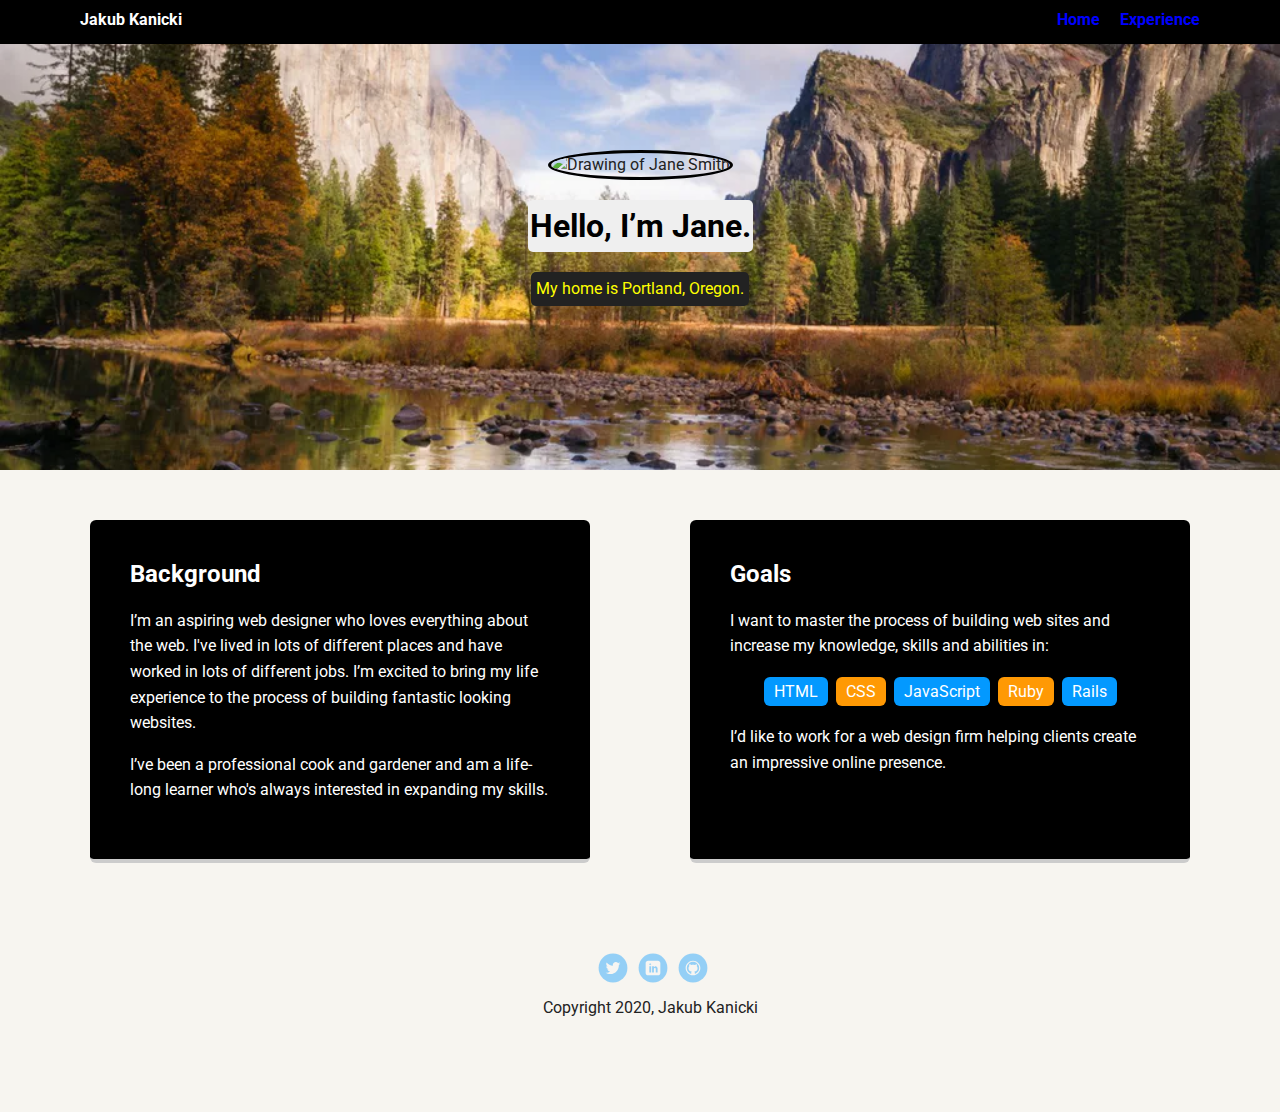
==== experience.html @ 5ae6d662 "added current project" ====
<!doctype html>
<html lang="en">
<head>
  <meta charset="utf-8">
  <title>Jakub Kanicki's Experience</title>
  <meta name="viewport" content="width=device-width, initial-scale=1.0">
  <link rel="stylesheet" href="styles.css">
  <link href="https://fonts.googleapis.com/css?family=Muli%7CRoboto:400,300,500,700,900" rel="stylesheet"></head>
  <body>

    <div class="main-nav">
        <ul class="nav">
          <li class="name">Jakub Kanicki</li>
          <li><a href="index.html">Home</a></li>
          <li><a href="experience.html">Experience</a></li>
        </ul>
    </div>

    <header>
      <img src="images/me.png" alt="Drawing of Jane Smith" class="profile-image">
      <h1 class="tag name">Hello, I’m Jane.</h1>
      <p class="tag location">My home is Portland, Oregon.</p>
    </header>

    <main class="flex">
      <div class="card">
        <h2>Background</h2>
        <p>I’m an aspiring web designer who loves everything about the web. I've lived in lots of different places and have worked in lots of different jobs. I’m excited to bring my life experience to the process of building fantastic looking websites.</p>
        <p>I’ve been a professional cook and gardener and am a life-long learner who's always interested in expanding my skills.</p>
      </div>

      <div class="card">
        <h2>Goals</h2>
        <p>I want to master the process of building web sites and increase my knowledge, skills and abilities in:</p>
        <ul class="skills">
          <li>HTML</li>
          <li>CSS</li>
          <li>JavaScript</li>
          <li>Ruby</li>
          <li>Rails</li>
        </ul>
        <p>I’d like to work for a web design firm helping clients create an impressive online presence.</p>
      </div>

    </main>
    <footer>
      <ul>
        <li><a href="https://twitter.com/kanic1j" class="social twitter" target="_blank">Twitter</a></li>
        <li><a href="https://www.linkedin.com/in/jkanicki/" class="social linkedin" target="_blank">LinkedIn</a></li>
        <li><a href="https://github.com/jkanicki" class="social github" target="_blank">Github</a></li>
      </ul>
      <p class="copyright">Copyright 2020, Jakub Kanicki</p>
    </footer>
  </body>
  </html>
---- styles.css ----
/* Global Layout Set-up */
* {
  box-sizing: border-box;
}

body {
  margin: 0;
  padding: 0;
  text-align: center;
  font-family: 'Roboto', sans-serif;
  color: #222;
  background: #f7f5f0;
}
/* Link Styles */

a {
  text-decoration: none;
  color: #0000ff;
}
a:hover {
  color: #6633ff;
}

/* Section Styles */

.main-nav {
  width: 100%;
  background: black;
  min-height: 30px;
  padding: 5px;
  position: fixed;
  text-align: center;
}
.nav {
  display: flex;
  justify-content: space-around;
  font-weight: 700;
  list-style-type: none;
  margin: 0 auto;
  padding: 0;
}

.nav .name {
    display: block;
    margin-right: auto;
    color: #fff;
}
.nav li {
  padding: 5px 10px 10px 10px;
}
.nav a {
  transition: all .5s;
}
.nav a:hover {
  color: white
}

header {
  text-align: center;
  background: url('images/yosemite.jpeg') no-repeat top center ;
  background-size: cover;
  overflow: hidden;
  padding-top: 75px;
}
header {
  line-height: 1.5;
}
header .profile-image {
  margin-top: 75px;
  width: 200px;
  height: 200px;
  border-radius: 75%;
  border: 3px solid black;
  transition: all 1s;
}
header .profile-image:hover {
  transform: scale(1.2) rotate(10deg);
}
.tag {
  background-color: #efefef;
  color: black;
  padding: 2px;
  border-radius: 5px;
  display: table;
  margin: 20px auto;
  font: 
}
.location {
  background-color: #222;
  color: yellow;
  padding: 5px;
}
.card {
  margin: 30px;
  padding: 20px 40px 40px;
  max-width: 500px;
  text-align: left;
  background: #000000;
  border-bottom: 4px solid #ccc;
  border-radius: 6px;
  transition: all .5s;
  color: #ffffff;
}
.card:hover {
  border-color: #ff99ff;
}

.para{
  color: yellow;
}

.codes{
  image-orientation: center;
  border-radius: 15%;
}
ul.skills {
  padding: 0;
  text-align: center;
}

.skills li {
  border-radius: 6px;
  display: inline-block;
  background: #ff9904;
  color: white;
  padding: 5px 10px;
  margin: 2px;
}

.skills li:nth-child(odd) {
  background: #0399ff;
}

footer {
  width: 100%;
  min-height: 30px;
  padding: 20px 0 40px 20px;
}

footer .copyright {
  top: -8px;
  font-size: .75em;
}

footer ul {
  list-style-type: none;
  margin: 0;
  padding: 0;
}

footer ul li {
  display: inline-block;
}

a.social {
  display: inline-block;
  text-indent: -9999px;
  margin-left: 5px;
  width: 30px;
  height: 30px;
  background-size: 30px 30px;
  opacity: .4;
  transition: all .5s;
}
a.twitter {
  background-image: url(images/twitter.svg);
}
a.linkedin {
  background-image: url(images/linkedin.svg);
}
a.github {
  background-image: url(images/github.svg);
}
a.social:hover {
  opacity: 1;
}
.clearfix {
  clear: both;
}

/* Styles for larger screens */
@media screen and (min-width: 720px) {

  .flex {
      display: -ms-flexbox;      /* TWEENER - IE 10 */
      display: flex;
      max-width: 1200px;
      -ms-flex-pack: distribute;
      justify-content: space-around;
      margin: 0 auto;
  }

  header {
    min-height: 470px;
  }

  .nav {
    max-width: 1200px;
    padding: 0 30px;
  }


  main {
    padding-top: 20px;
  }

  main p {
    line-height: 1.6em;
  }

  footer {
    font-size: 1.3em;
    max-width: 1200px;
    margin: 40px auto;
  }

}
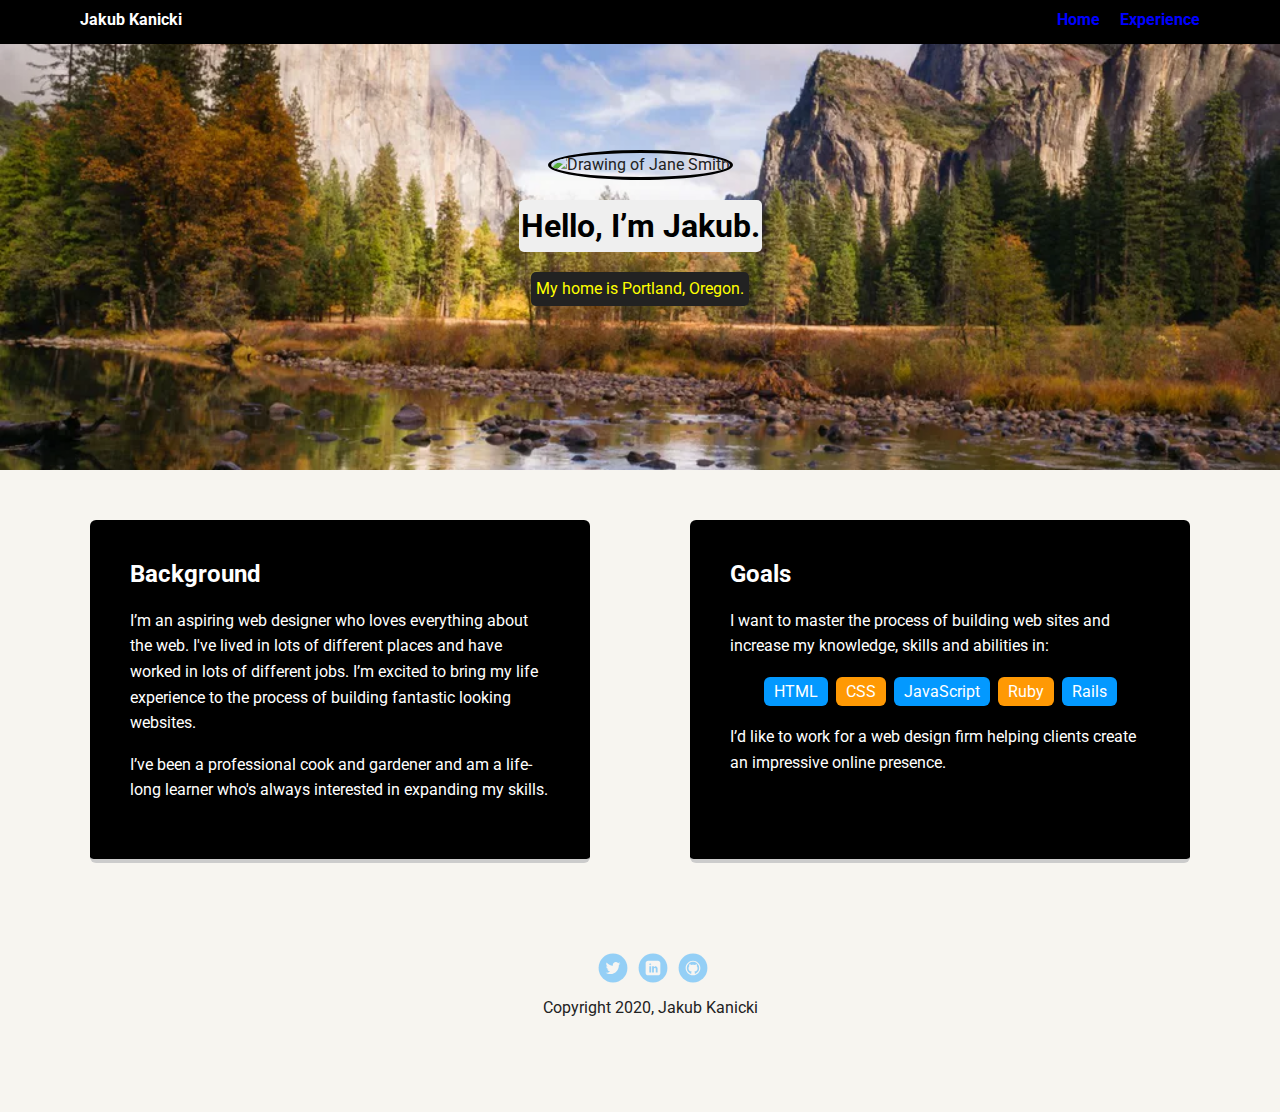
==== commit 38abc4bd: "name change" ====
--- a/experience.html
+++ b/experience.html
@@ -18,7 +18,7 @@
 
     <header>
       <img src="images/me.png" alt="Drawing of Jane Smith" class="profile-image">
-      <h1 class="tag name">Hello, I’m Jane.</h1>
+      <h1 class="tag name">Hello, I’m Jakub.</h1>
       <p class="tag location">My home is Portland, Oregon.</p>
     </header>
 
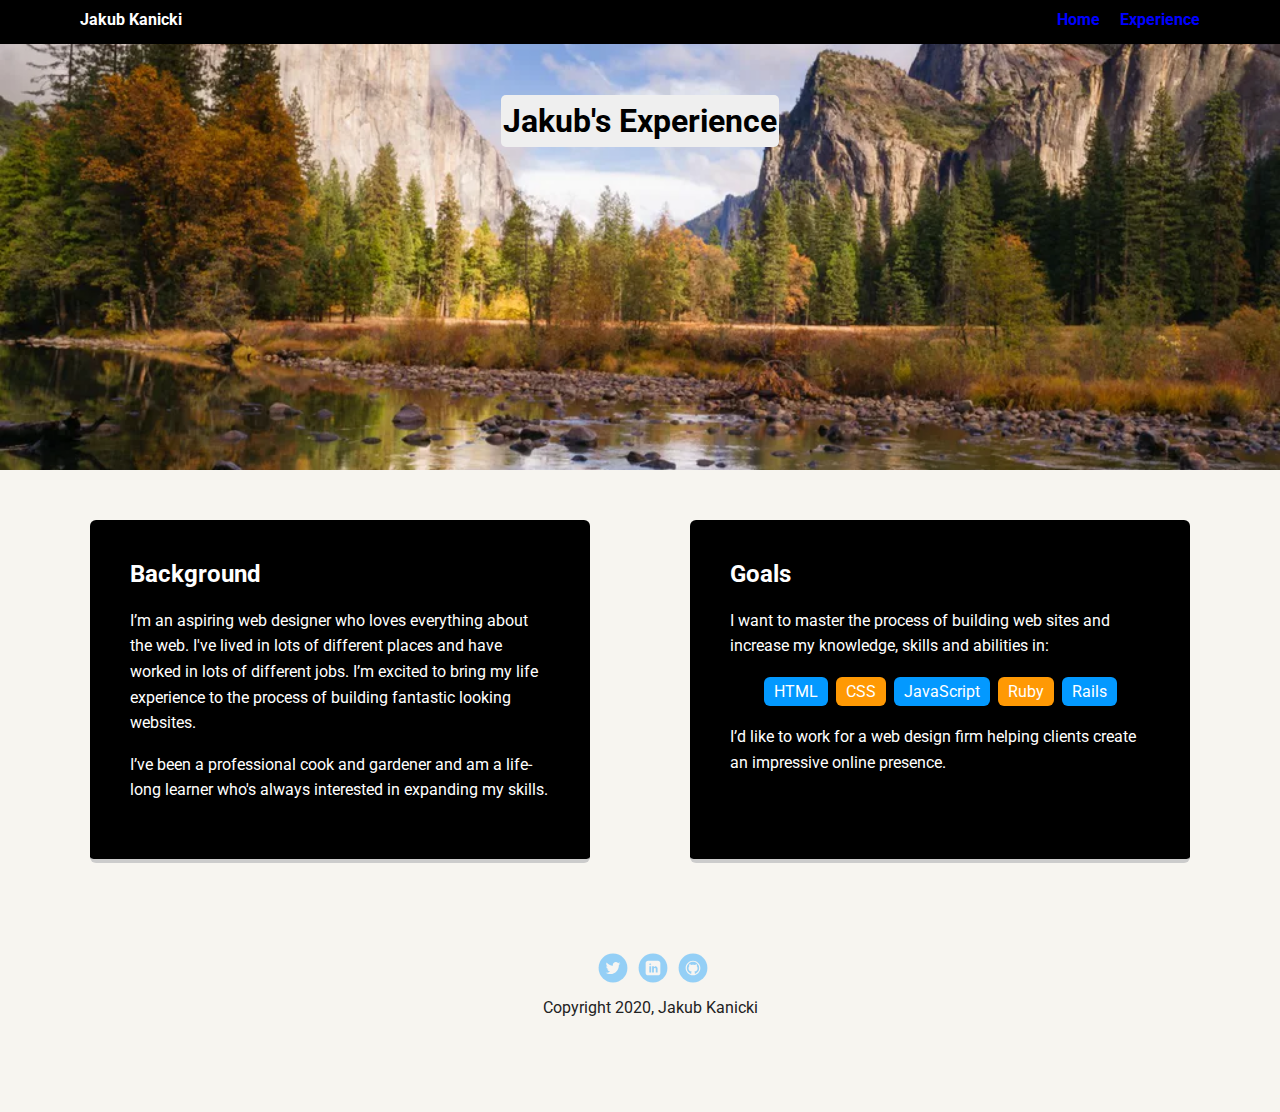
==== commit 535532d5: "changed title" ====
--- a/experience.html
+++ b/experience.html
@@ -17,9 +17,7 @@
     </div>
 
     <header>
-      <img src="images/me.png" alt="Drawing of Jane Smith" class="profile-image">
-      <h1 class="tag name">Hello, I’m Jakub.</h1>
-      <p class="tag location">My home is Portland, Oregon.</p>
+      <h1 class="tag name">Jakub's Experience</h1>
     </header>
 
     <main class="flex">
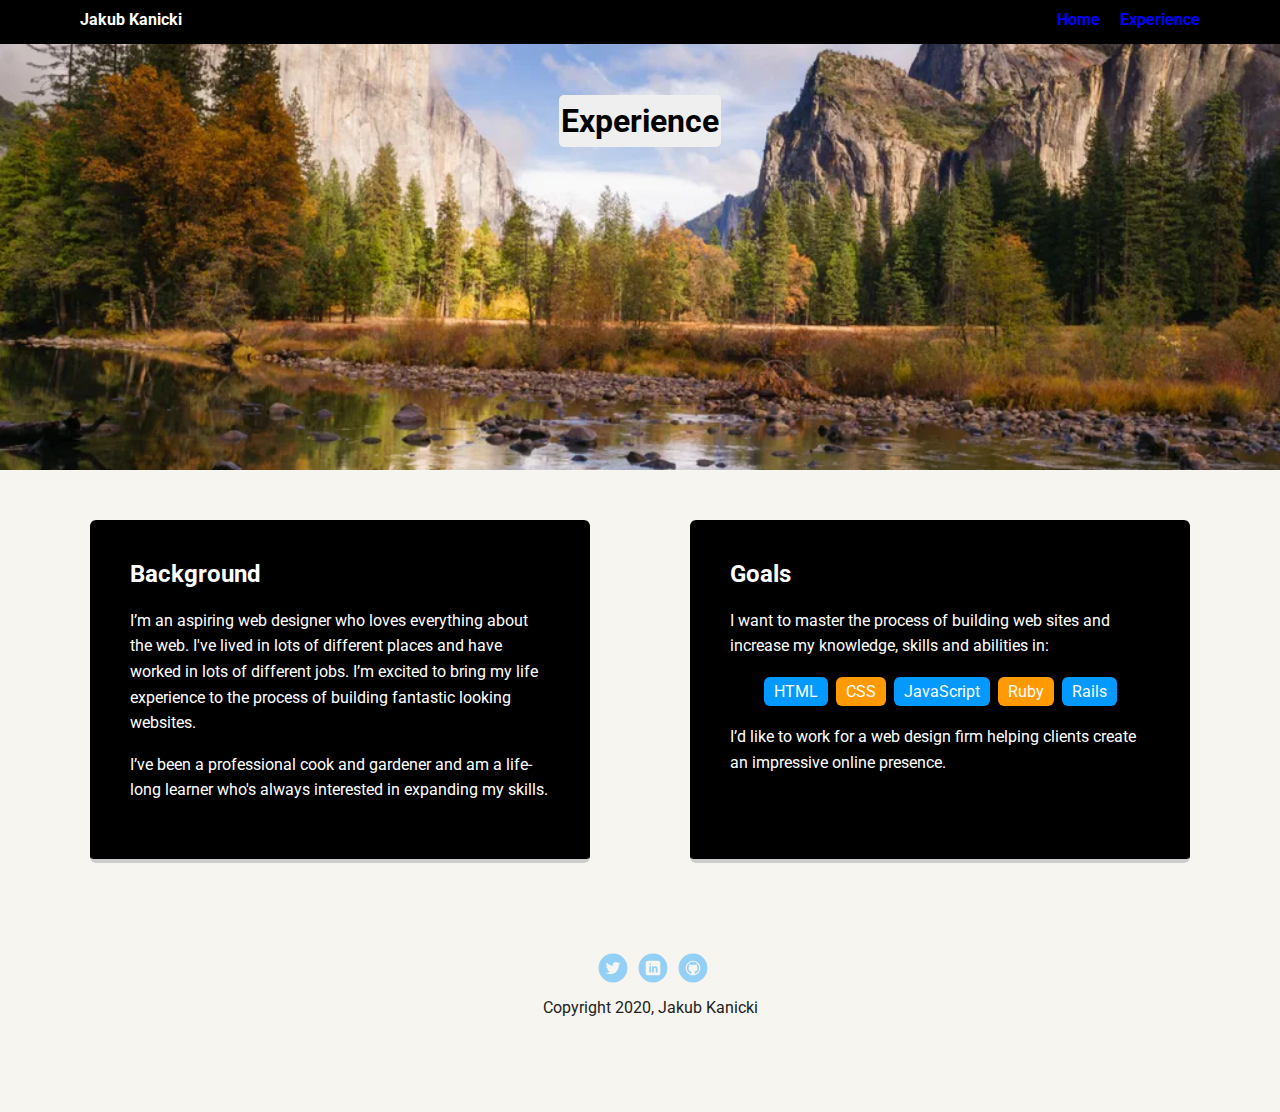
==== commit 89fbf5d4: "name change" ====
--- a/experience.html
+++ b/experience.html
@@ -17,7 +17,7 @@
     </div>
 
     <header>
-      <h1 class="tag name">Jakub's Experience</h1>
+      <h1 class="tag name">Experience</h1>
     </header>
 
     <main class="flex">
--- a/styles.css
+++ b/styles.css
@@ -83,7 +83,7 @@
   border-radius: 5px;
   display: table;
   margin: 20px auto;
-  font: 
+
 }
 .location {
   background-color: #222;
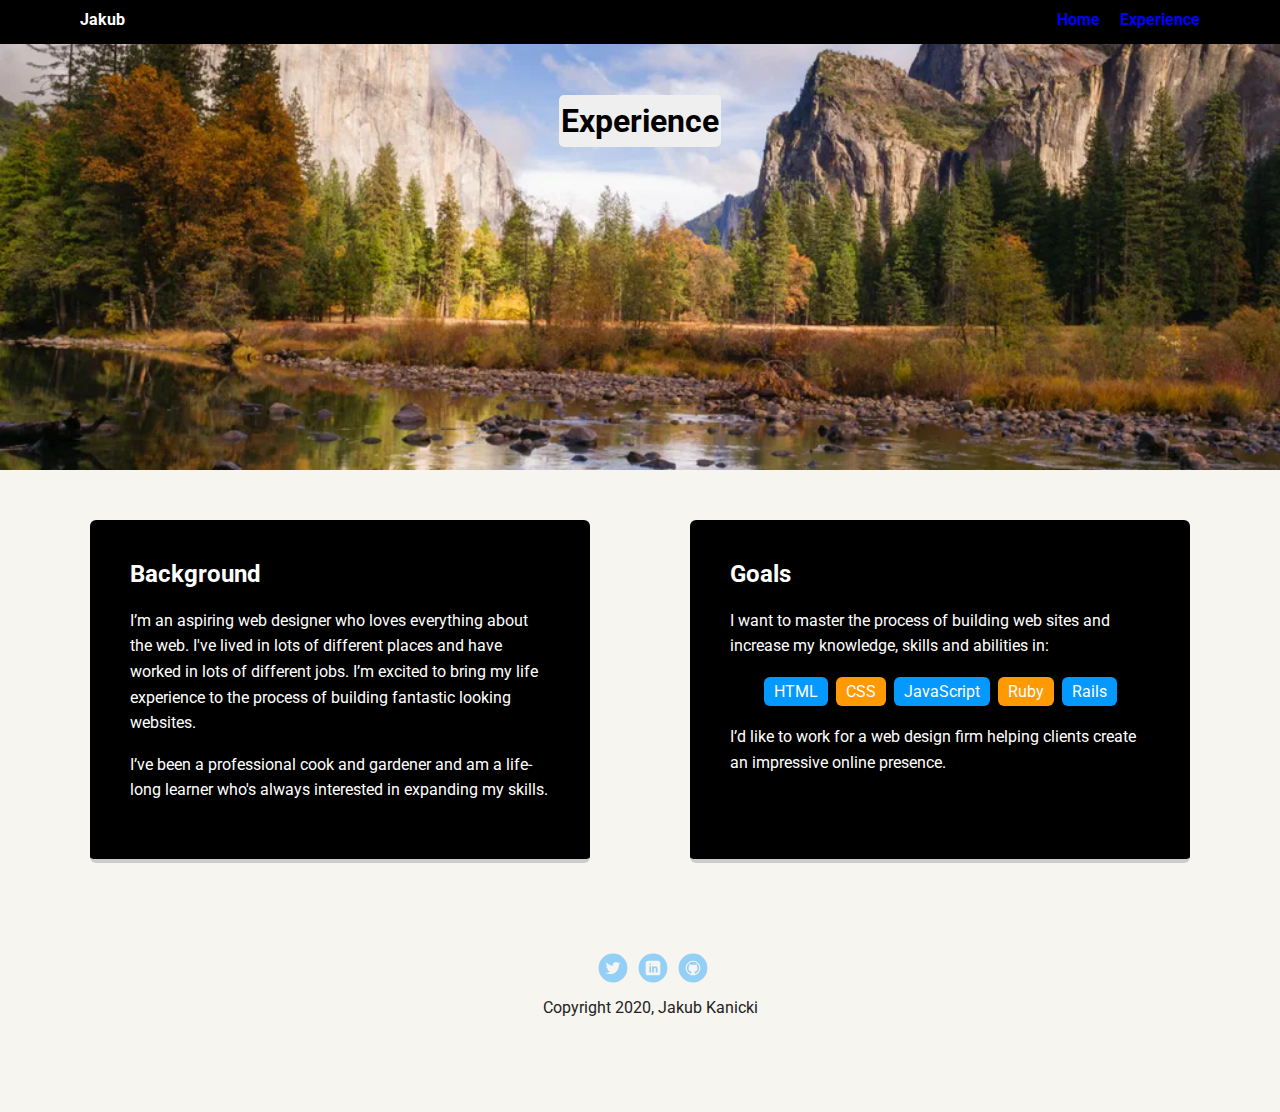
==== commit e8092d34: "name change" ====
--- a/experience.html
+++ b/experience.html
@@ -10,7 +10,7 @@
 
     <div class="main-nav">
         <ul class="nav">
-          <li class="name">Jakub Kanicki</li>
+          <li class="name">Jakub</li>
           <li><a href="index.html">Home</a></li>
           <li><a href="experience.html">Experience</a></li>
         </ul>
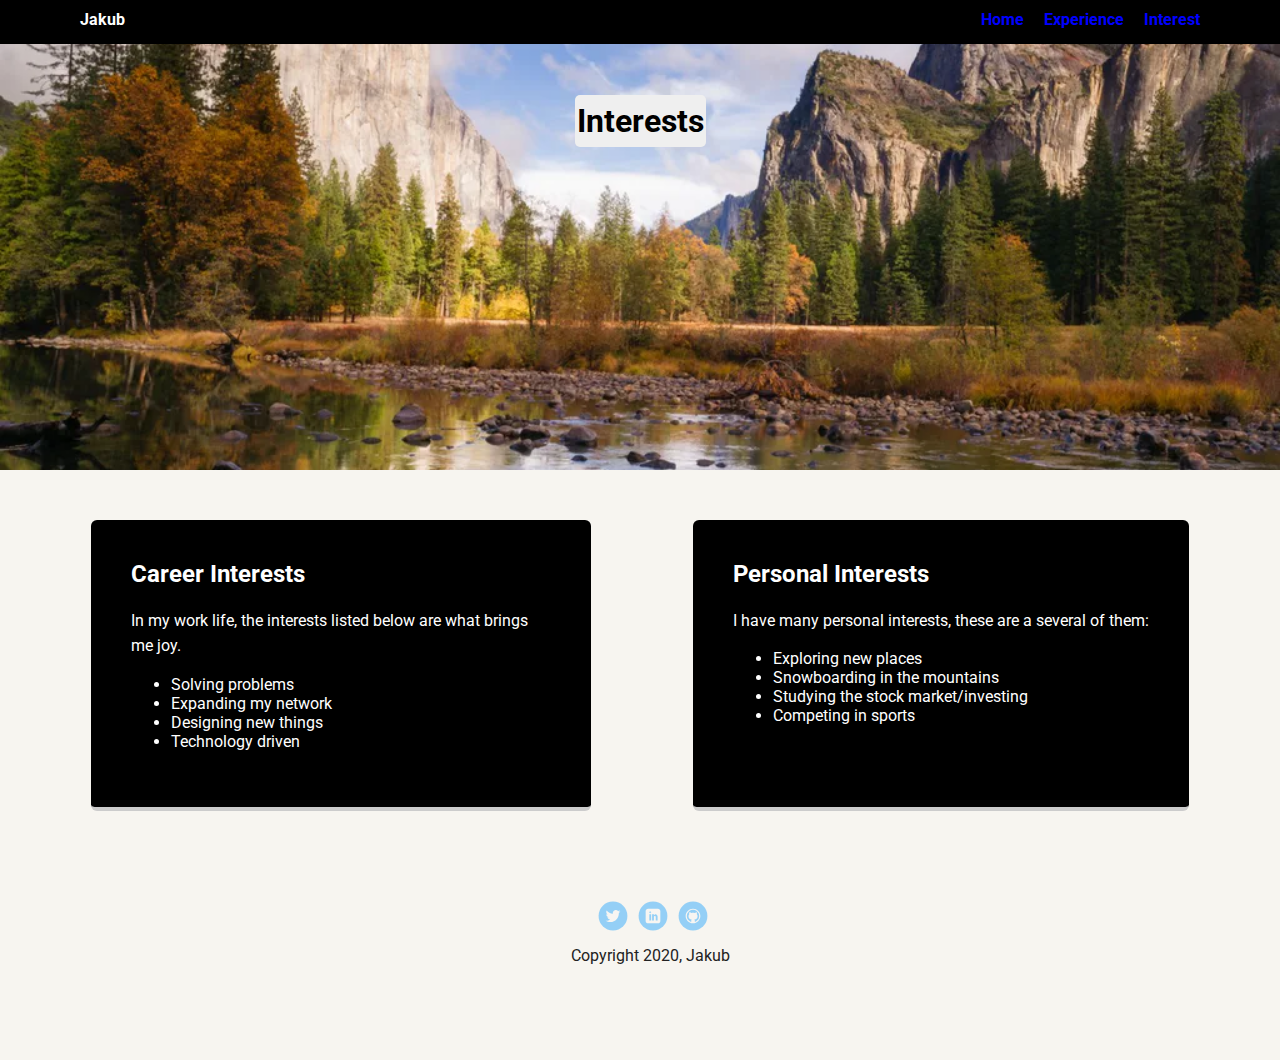
==== commit 70807b9f: "experience" ====
--- a/experience.html
+++ b/experience.html
@@ -2,7 +2,7 @@
 <html lang="en">
 <head>
   <meta charset="utf-8">
-  <title>Jakub Kanicki's Experience</title>
+  <title>Jakub's Interest's</title>
   <meta name="viewport" content="width=device-width, initial-scale=1.0">
   <link rel="stylesheet" href="styles.css">
   <link href="https://fonts.googleapis.com/css?family=Muli%7CRoboto:400,300,500,700,900" rel="stylesheet"></head>
@@ -12,32 +12,36 @@
         <ul class="nav">
           <li class="name">Jakub</li>
           <li><a href="index.html">Home</a></li>
-          <li><a href="experience.html">Experience</a></li>
+          <li><a href="experience.html" target="_blank">Experience</a></li>
+          <li><a href="interests.html">Interest</a></li>
         </ul>
     </div>
 
     <header>
-      <h1 class="tag name">Experience</h1>
+      <h1 class="tag name">Interests</h1>
     </header>
 
     <main class="flex">
       <div class="card">
-        <h2>Background</h2>
-        <p>I’m an aspiring web designer who loves everything about the web. I've lived in lots of different places and have worked in lots of different jobs. I’m excited to bring my life experience to the process of building fantastic looking websites.</p>
-        <p>I’ve been a professional cook and gardener and am a life-long learner who's always interested in expanding my skills.</p>
+        <h2>Career Interests</h2>
+        <p>In my work life, the interests listed below are what brings me joy.</p>
+        <ul>
+          <li>Solving problems</li>
+          <li>Expanding my network</li>
+          <li>Designing new things</li>
+          <li>Technology driven</li>
+        </ul>
       </div>
 
       <div class="card">
-        <h2>Goals</h2>
-        <p>I want to master the process of building web sites and increase my knowledge, skills and abilities in:</p>
-        <ul class="skills">
-          <li>HTML</li>
-          <li>CSS</li>
-          <li>JavaScript</li>
-          <li>Ruby</li>
-          <li>Rails</li>
+        <h2>Personal Interests</h2>
+        <p>I have many personal interests, these are a several of them:</p>
+        <ul>
+          <li>Exploring new places</li>
+          <li>Snowboarding in the mountains</li>
+          <li>Studying the stock market/investing</li>
+          <li>Competing in sports</li>
         </ul>
-        <p>I’d like to work for a web design firm helping clients create an impressive online presence.</p>
       </div>
 
     </main>
@@ -47,7 +51,7 @@
         <li><a href="https://www.linkedin.com/in/jkanicki/" class="social linkedin" target="_blank">LinkedIn</a></li>
         <li><a href="https://github.com/jkanicki" class="social github" target="_blank">Github</a></li>
       </ul>
-      <p class="copyright">Copyright 2020, Jakub Kanicki</p>
+      <p class="copyright">Copyright 2020, Jakub</p>
     </footer>
   </body>
   </html>
--- a/styles.css
+++ b/styles.css
@@ -83,8 +83,8 @@
   border-radius: 5px;
   display: table;
   margin: 20px auto;
-
-}
+}
+
 .location {
   background-color: #222;
   color: yellow;
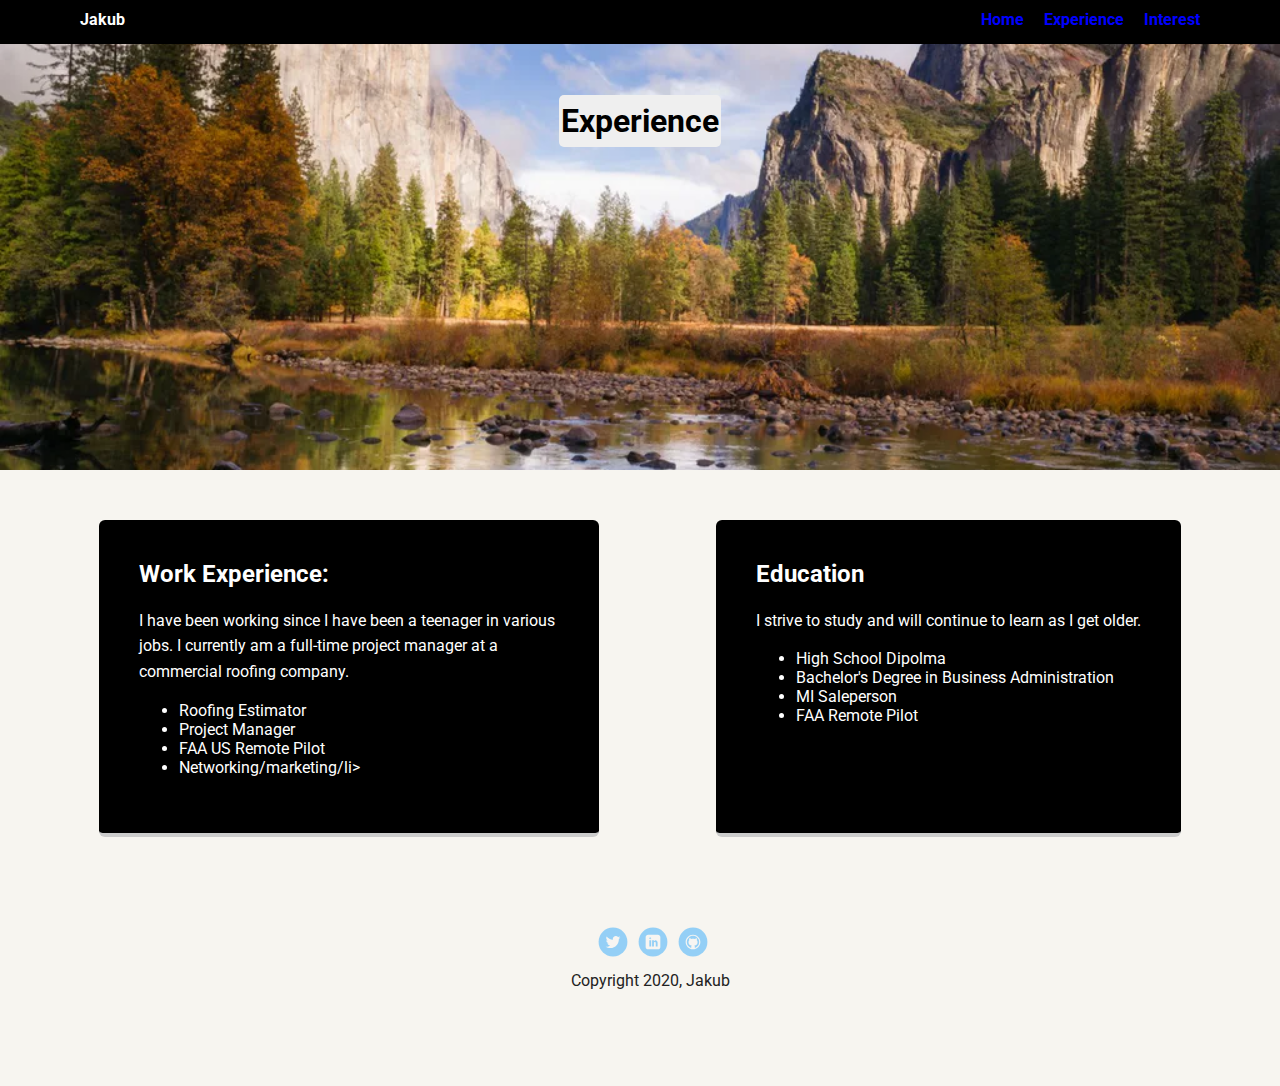
==== commit 3dbddd62: "Fixed mistakes made for project" ====
--- a/experience.html
+++ b/experience.html
@@ -2,47 +2,47 @@
 <html lang="en">
 <head>
   <meta charset="utf-8">
-  <title>Jakub's Interest's</title>
+  <title>Jakub's Experience</title>
   <meta name="viewport" content="width=device-width, initial-scale=1.0">
   <link rel="stylesheet" href="styles.css">
   <link href="https://fonts.googleapis.com/css?family=Muli%7CRoboto:400,300,500,700,900" rel="stylesheet"></head>
   <body>
 
-    <div class="main-nav">
+    <nav class="main-nav">
         <ul class="nav">
           <li class="name">Jakub</li>
           <li><a href="index.html">Home</a></li>
           <li><a href="experience.html" target="_blank">Experience</a></li>
           <li><a href="interests.html">Interest</a></li>
         </ul>
-    </div>
+    </nav>
 
     <header>
-      <h1 class="tag name">Interests</h1>
+      <h1 class="tag name">Experience</h1>
     </header>
 
     <main class="flex">
-      <div class="card">
-        <h2>Career Interests</h2>
-        <p>In my work life, the interests listed below are what brings me joy.</p>
+      <section class="card">
+        <h2>Work Experience:</h2>
+        <p>I have been working since I have been a teenager in various jobs. I currently am a full-time project manager at a commercial roofing company.</p>
         <ul>
-          <li>Solving problems</li>
-          <li>Expanding my network</li>
-          <li>Designing new things</li>
-          <li>Technology driven</li>
+          <li>Roofing Estimator</li>
+          <li>Project Manager</li>
+          <li>FAA US Remote Pilot</li>
+          <li>Networking/marketing/li>
         </ul>
-      </div>
+      </section>
 
-      <div class="card">
-        <h2>Personal Interests</h2>
-        <p>I have many personal interests, these are a several of them:</p>
+      <section class="card">
+        <h2>Education</h2>
+        <p>I strive to study and will continue to learn as I get older.</p>
         <ul>
-          <li>Exploring new places</li>
-          <li>Snowboarding in the mountains</li>
-          <li>Studying the stock market/investing</li>
-          <li>Competing in sports</li>
+          <li>High School Dipolma</li>
+          <li>Bachelor's Degree in Business Administration</li>
+          <li>MI Saleperson</li>
+          <li>FAA Remote Pilot</li>
         </ul>
-      </div>
+      </section>
 
     </main>
     <footer>
--- a/styles.css
+++ b/styles.css
@@ -110,7 +110,6 @@
 }
 
 .codes{
-  image-orientation: center;
   border-radius: 15%;
 }
 ul.skills {
